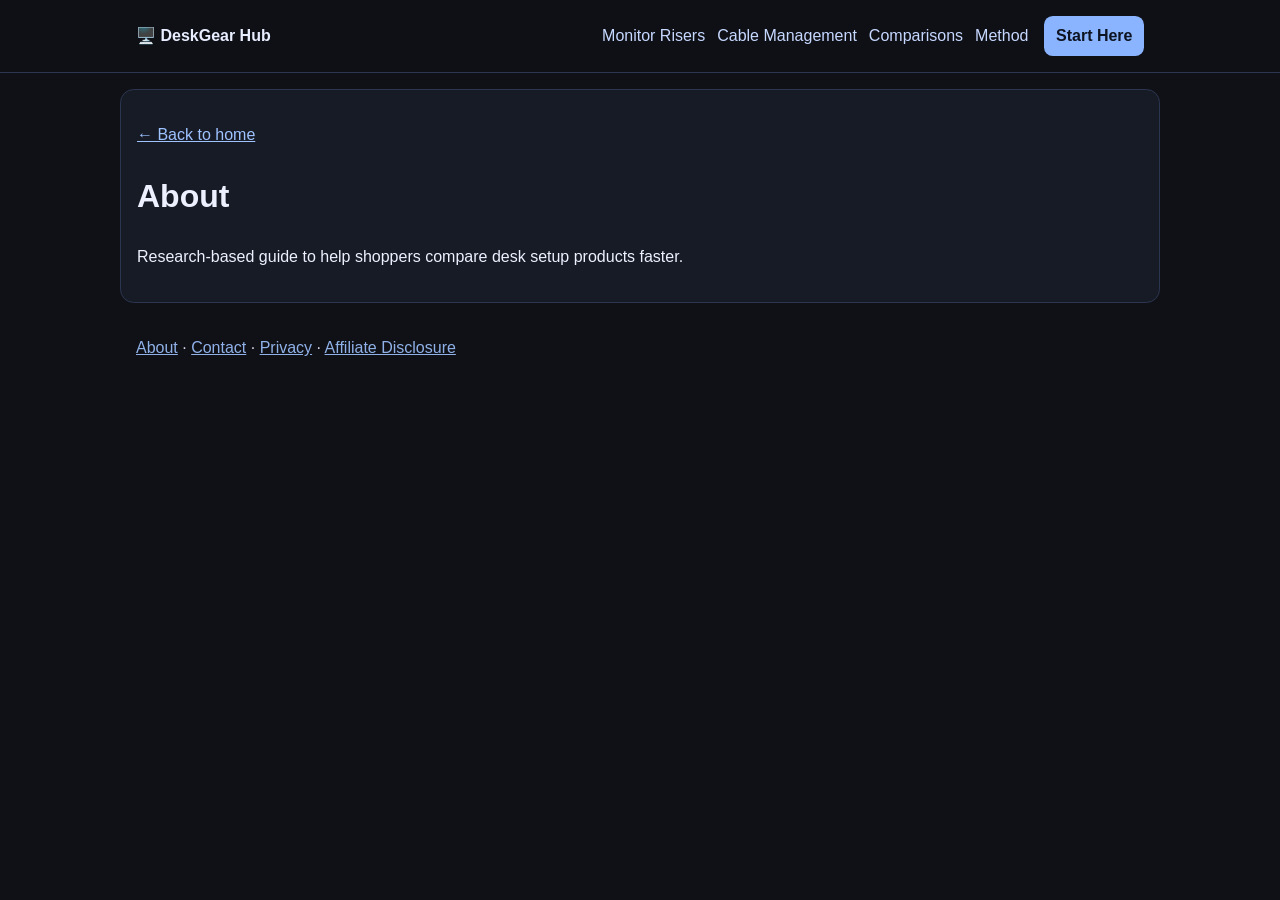
==== about.html @ eb8c6caf "feat: initial DeskGear site build with compliance, SEO baseline, and tagged Amazon links" ====
<!doctype html><html lang="en"><head><meta charset="utf-8"><meta name="viewport" content="width=device-width, initial-scale=1">
<title>About | DeskGear Hub</title>
<meta name="description" content="About page for DeskGear Hub.">
<link rel="canonical" href="https://virtualecommerceinc.com/deskgear/about.html"><link rel="stylesheet" href="styles.css"><!-- Google tag (gtag.js) -->
<script async src="https://www.googletagmanager.com/gtag/js?id=G-3Q57QH82ZM"></script>
<script>
 window.dataLayer = window.dataLayer || [];
 function gtag(){dataLayer.push(arguments);} 
 gtag("js", new Date());
 gtag("config", "G-3Q57QH82ZM");
</script>
</head><body><div class="top-nav-wrap"><div class="wrap top-nav"><a class="brand" href="index.html">🖥️ DeskGear Hub</a><nav class="top-links"><a href="best-monitor-risers.html">Monitor Risers</a><a href="best-cable-management-kits.html">Cable Management</a><a href="desk-lamp-vs-light-bar.html">Comparisons</a><a href="about.html">Method</a></nav><a class="top-cta" href="best-monitor-risers.html">Start Here</a></div></div>
<main class="wrap content"><p><a href="index.html">← Back to home</a></p><h1>About</h1><p>Research-based guide to help shoppers compare desk setup products faster.</p></main>
<footer class="wrap footer"><p><a href="about.html">About</a> · <a href="contact.html">Contact</a> · <a href="privacy.html">Privacy</a> · <a href="affiliate-disclosure.html">Affiliate Disclosure</a></p></footer>
</body></html>
---- styles.css ----
:root{--bg:#0f1117;--card:#171b26;--txt:#ecf0ff;--muted:#b6bfd8;--accent:#8ab4ff;--line:#2c3650}
*{box-sizing:border-box}body{margin:0;background:var(--bg);color:var(--txt);font:16px/1.65 Inter,Arial,sans-serif}
.wrap{max-width:1040px;margin:auto;padding:1rem}
.top-nav-wrap{position:sticky;top:0;z-index:1000;background:rgba(15,17,23,.92);border-bottom:1px solid var(--line);backdrop-filter:blur(8px)}
.top-nav{display:flex;gap:1rem;align-items:center}.brand{font-weight:800;color:#e8eeff;text-decoration:none}
.top-links{display:flex;gap:.75rem;flex-wrap:wrap;margin-left:auto}.top-links a{color:#c7d8ff;text-decoration:none}
.top-cta{background:var(--accent);color:#0d1322;text-decoration:none;padding:.42rem .72rem;border-radius:.55rem;font-weight:700}
.panel,.card,.content{background:var(--card);border:1px solid var(--line);border-radius:.85rem;padding:1rem;margin-top:1rem}
.grid{display:grid;grid-template-columns:repeat(auto-fit,minmax(220px,1fr));gap:1rem}.badge{display:inline-block;background:#253657;color:#d9e7ff;padding:.2rem .5rem;border-radius:999px;font-size:.75rem;font-weight:700}
a{color:#9ec3ff}.sub{color:var(--muted)}.disclosure{background:#1d2944;border-left:4px solid var(--accent);padding:.6rem .8rem;border-radius:.45rem}
.hero-banner{position:relative;overflow:hidden;border-radius:.9rem;border:1px solid var(--line);margin-top:1rem}.hero-banner img{width:100%;display:block}
.hero-overlay{position:absolute;inset:0;background:linear-gradient(90deg,rgba(8,13,24,.75),rgba(8,13,24,.2));padding:1rem;display:flex;flex-direction:column;justify-content:center;gap:.5rem}
.guide-hero img{width:100%;display:block;border-radius:.75rem}
.footer{opacity:.9;padding-bottom:2rem}
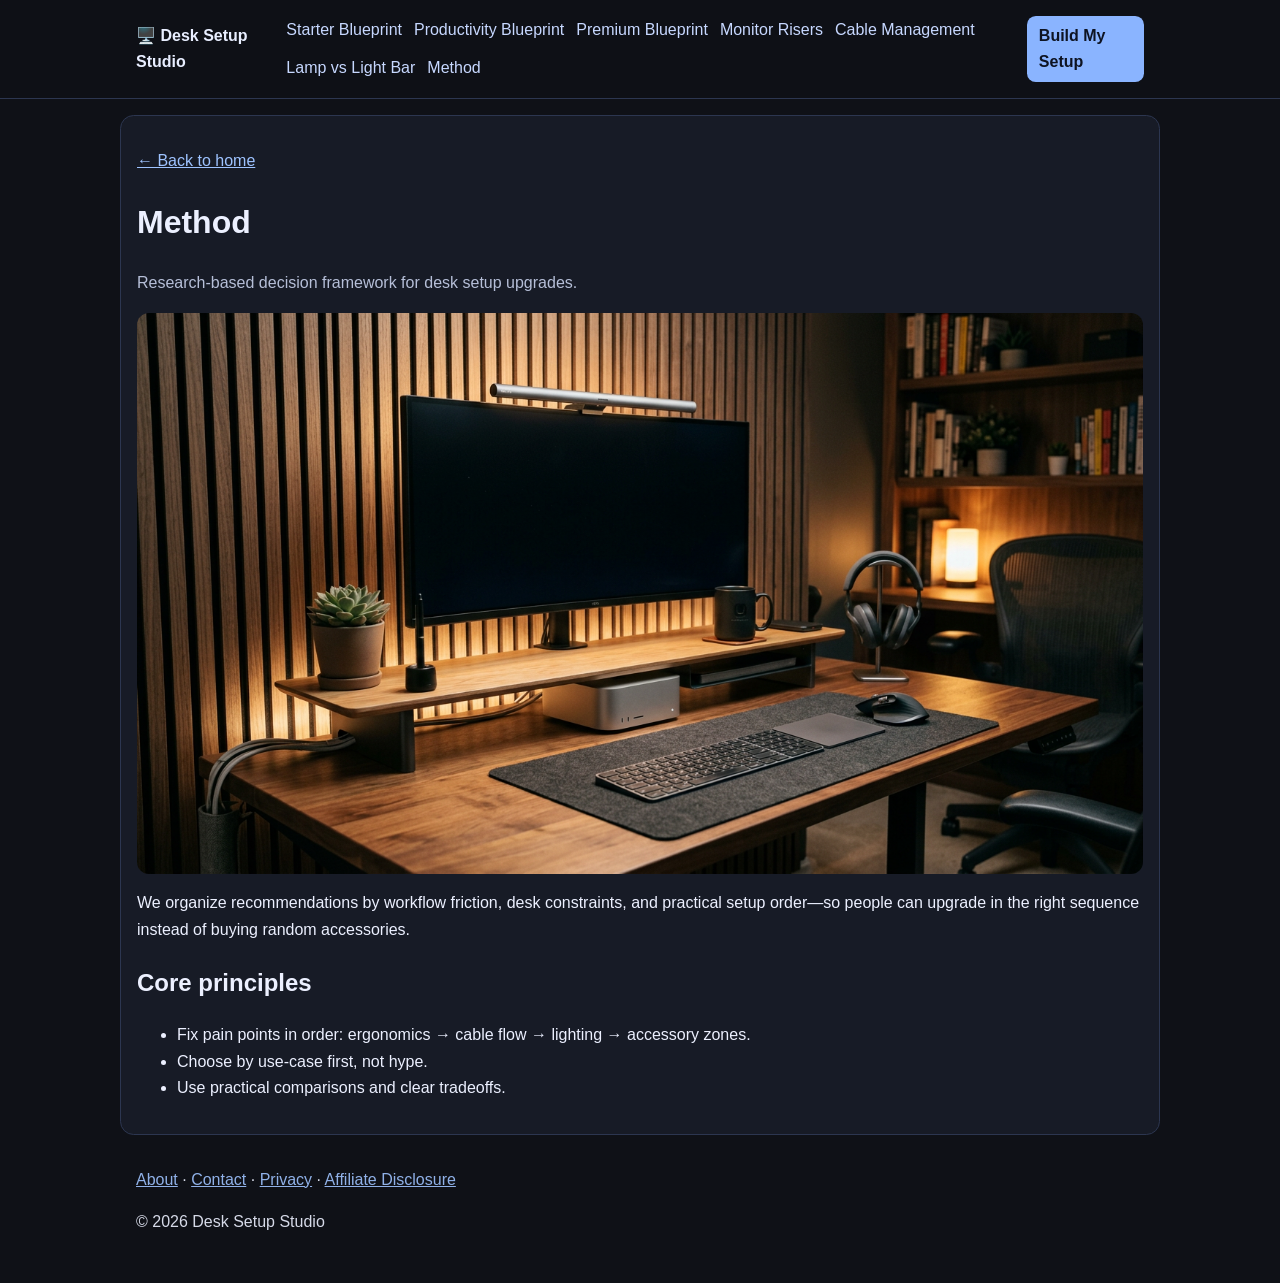
==== commit a23679b6: "content: expand and fix all DeskGear pages with richer depth, visuals, links, and consistency" ====
--- a/about.html
+++ b/about.html
@@ -1,15 +1,5 @@
-<!doctype html><html lang="en"><head><meta charset="utf-8"><meta name="viewport" content="width=device-width, initial-scale=1">
-<title>About | DeskGear Hub</title>
-<meta name="description" content="About page for DeskGear Hub.">
-<link rel="canonical" href="https://virtualecommerceinc.com/deskgear/about.html"><link rel="stylesheet" href="styles.css"><!-- Google tag (gtag.js) -->
+<!doctype html><html lang="en"><head><meta charset="utf-8"><meta name="viewport" content="width=device-width, initial-scale=1"><title>Method | Desk Setup Studio</title><meta name="description" content="Our desk setup method: practical, research-based framework to compare products quickly and build cleaner, more productive workspaces."><link rel="canonical" href="https://virtualecommerceinc.com/deskgear/about.html"><link rel="stylesheet" href="styles.css"><!-- Google tag (gtag.js) -->
 <script async src="https://www.googletagmanager.com/gtag/js?id=G-3Q57QH82ZM"></script>
-<script>
- window.dataLayer = window.dataLayer || [];
- function gtag(){dataLayer.push(arguments);} 
- gtag("js", new Date());
- gtag("config", "G-3Q57QH82ZM");
-</script>
-</head><body><div class="top-nav-wrap"><div class="wrap top-nav"><a class="brand" href="index.html">🖥️ DeskGear Hub</a><nav class="top-links"><a href="best-monitor-risers.html">Monitor Risers</a><a href="best-cable-management-kits.html">Cable Management</a><a href="desk-lamp-vs-light-bar.html">Comparisons</a><a href="about.html">Method</a></nav><a class="top-cta" href="best-monitor-risers.html">Start Here</a></div></div>
-<main class="wrap content"><p><a href="index.html">← Back to home</a></p><h1>About</h1><p>Research-based guide to help shoppers compare desk setup products faster.</p></main>
-<footer class="wrap footer"><p><a href="about.html">About</a> · <a href="contact.html">Contact</a> · <a href="privacy.html">Privacy</a> · <a href="affiliate-disclosure.html">Affiliate Disclosure</a></p></footer>
+<script>window.dataLayer=window.dataLayer||[];function gtag(){dataLayer.push(arguments);}gtag("js",new Date());gtag("config","G-3Q57QH82ZM");</script></head><body><div class="top-nav-wrap"><div class="wrap top-nav"><a class="brand" href="index.html">🖥️ Desk Setup Studio</a><nav class="top-links"><a href="setup-blueprint-starter.html">Starter Blueprint</a><a href="setup-blueprint-productivity.html">Productivity Blueprint</a><a href="setup-blueprint-premium.html">Premium Blueprint</a><a href="best-monitor-risers.html">Monitor Risers</a><a href="best-cable-management-kits.html">Cable Management</a><a href="desk-lamp-vs-light-bar.html">Lamp vs Light Bar</a><a href="about.html">Method</a></nav><a class="top-cta" href="setup-blueprint-starter.html">Build My Setup</a></div></div>
+<main class="wrap content"><p><a href="index.html">← Back to home</a></p><h1>Method</h1><p class="sub">Research-based decision framework for desk setup upgrades.</p><section class="guide-hero"><img src="assets/desk_hero.png" alt="Desk setup planning framework visual" loading="lazy"></section><p>We organize recommendations by workflow friction, desk constraints, and practical setup order—so people can upgrade in the right sequence instead of buying random accessories.</p><h2>Core principles</h2><ul><li>Fix pain points in order: ergonomics → cable flow → lighting → accessory zones.</li><li>Choose by use-case first, not hype.</li><li>Use practical comparisons and clear tradeoffs.</li></ul></main><footer class="wrap footer"><p><a href="about.html">About</a> · <a href="contact.html">Contact</a> · <a href="privacy.html">Privacy</a> · <a href="affiliate-disclosure.html">Affiliate Disclosure</a></p><p>© 2026 Desk Setup Studio</p></footer>
 </body></html>
